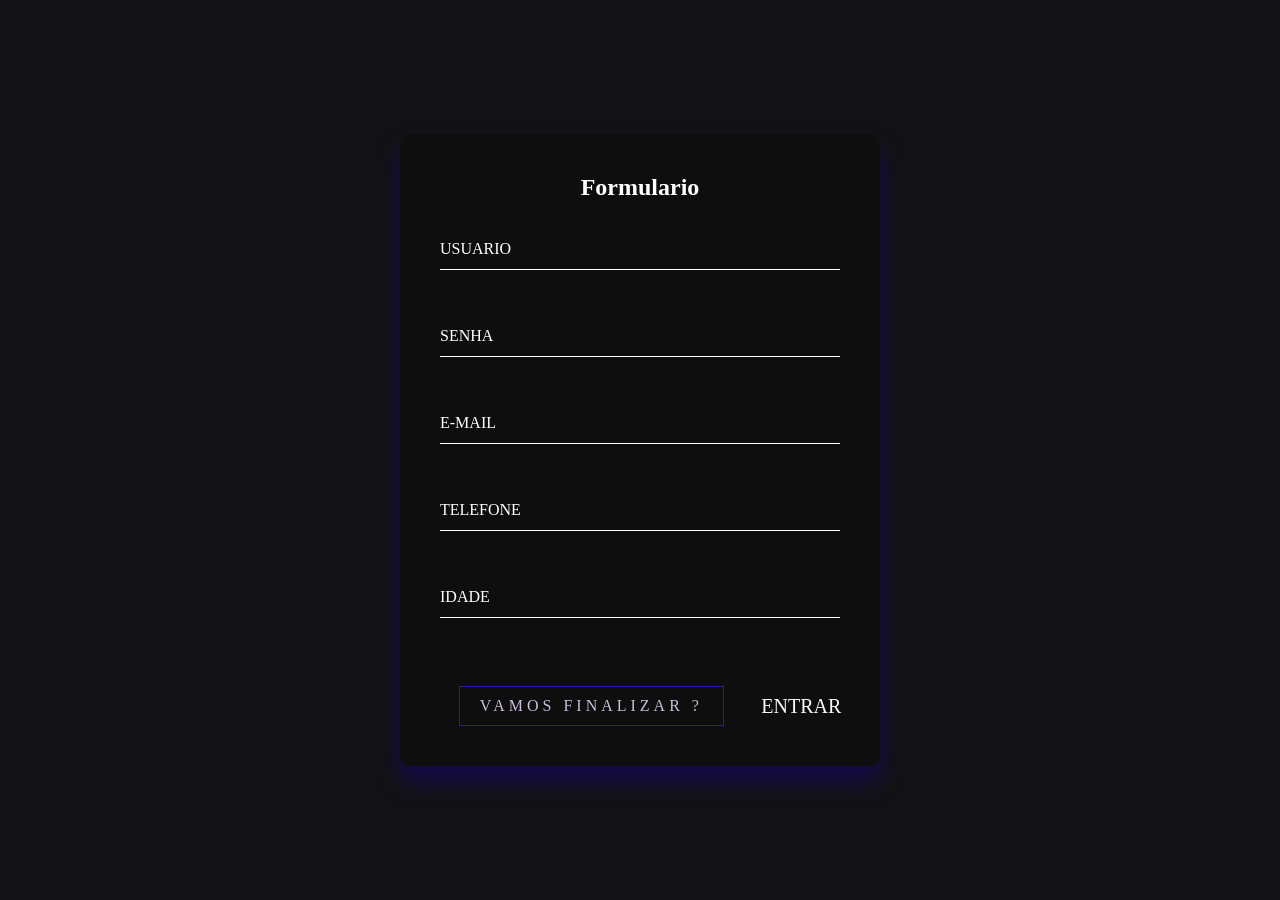
==== index.html @ 781806cf "tarefa formulario finalizada" ====
<!DOCTYPE html>
<html lang="en">
<head>
    <meta charset="UTF-8">
    <meta http-equiv="X-UA-Compatible" content="IE=edge">
    <meta name="viewport" content="width=device-width, initial-scale=1.0">
    <title>Document</title>
    <link rel="stylesheet" href="estilo.css">
</head>
<body>
<div class="Formulario-box">
    <h2>Formulario</h2>
    <form>
        <div class="user-box">
            <input type="text" name="" required="">
            <label>USUARIO</label>
        </div>
        <div class="user-box">
            <input type="password" name="" required="">
            <label>SENHA</label>
        </div>
        <div class="user-box">
            <input type="text" name="" required="">
            <label>E-MAIL</label>
        </div>
        <div class="user-box">
            <input type="text" name="" required="">
            <label>TELEFONE</label>
        </div>
        <div class="user-box">
            <input type="text" name="" required="">
            <label>IDADE</label>
            
        </div>
        <div class="button-form">

            <a id="submit" href="finalizar.html">VAMOS FINALIZAR ?</a>

            <div id="register">
                
                <a href="entrar.html">ENTRAR</a>
            </div>
        </div>
    </form>

</div>
    
</body>
</html>
---- estilo.css ----
body{
    background: #131315;
    font-family: var(--font-estilo);
}

.Formulario-box{
    position: absolute;
    top: 50%;
    left: 50%;
    width: 400px;
    padding: 40px;
    transform: translate(-50%, -50%);
    background: #0f0e0f;
    box-shadow: 0 15px 25px rgba(21, 5, 100, 0.7);
    border-radius: 10px;
}

.Formulario-box h2{
    margin: 0 0 30px;
    padding: 0;
    color: #fff;
    text-align: center;
}


.Formulario-box .user-box input{
    position: relative;
    width: 100%;
    padding: 10px 0;
    font-size: 16px;
    color: #fff;
    margin-bottom: 30px;
    border: none;
    border-bottom: 1px solid #fff;
    outline: none;
    background: transparent;
}


.Formulario-box .user-box label{
    position: relative;
    left: 0;
    top: -60px;
    padding: 10px 0;
    font-size: 16px;
    color: #fff;
    pointer-events: none;
    transition: .5s;

}

.Formulario-box .user-box input:focus~label,
.Formulario-box .user-box input:valid~label{
    top: -85px;
    left: 0;
    color: #372586;
    font-size: 12px;
    
}


#submit{
    padding: 10px 20px;
    color: #cbbddb;
    font-size: 16px;
    text-decoration: none;
    text-transform: uppercase;
    overflow: hidden;
    transition: .5s;
    letter-spacing: 4px;
    border: 1px solid #2f18a7;
    margin: auto;
}

#submit:hover {
    background: #8f7cec;
    color: #fff;
    border-radius: 5px;
    box-shadow: 0 0 5px #24108a, 0 0 25px #22146b, 0 0 50px #191046, 0 0 100px #1d1546;

}

.button-form{
    display: flex;
    flex-direction: row;
    margin-top: 20px;

}

#register {
    font-size: 14px;
    text-decoration: none;
    color: #cbbddb;
    margin: auto;
    width: 60px;
    text-align: center;
}

#register a{
    font-size: 20px;
    margin: auto;
    color: #f8f8f8;
    text-decoration: none;
}
#Cadastre-se {
    font-size: 20px;
    margin: auto;
    color: #f8f8f8;
    text-decoration: none;
}

.check-box{
    font-size: 20px;
    margin: auto;
    color: #f8f8f8;
    text-decoration: none;
}
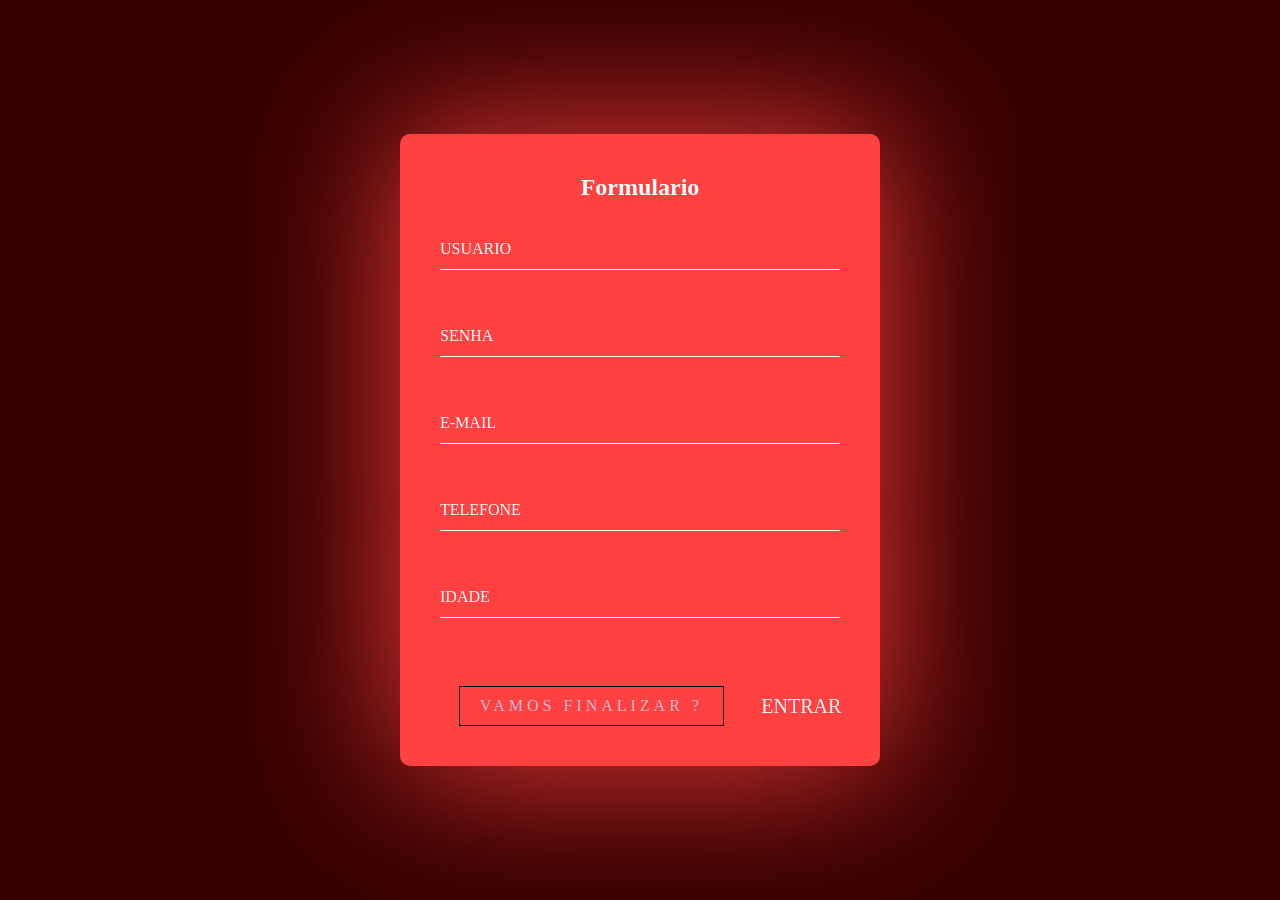
==== commit b444d65a: "tarefa finalizada" ====
--- a/index.html
+++ b/index.html
@@ -24,11 +24,11 @@
             <label>E-MAIL</label>
         </div>
         <div class="user-box">
-            <input type="text" name="" required="">
+            <input type="number" name="" required="">
             <label>TELEFONE</label>
         </div>
         <div class="user-box">
-            <input type="text" name="" required="">
+            <input type="number" name="" required="">
             <label>IDADE</label>
             
         </div>
--- a/estilo.css
+++ b/estilo.css
@@ -1,5 +1,5 @@
 body{
-    background: #131315;
+    background: #380101;
     font-family: var(--font-estilo);
 }
 
@@ -10,8 +10,8 @@
     width: 400px;
     padding: 40px;
     transform: translate(-50%, -50%);
-    background: #0f0e0f;
-    box-shadow: 0 15px 25px rgba(21, 5, 100, 0.7);
+    background: #ff4141;
+    box-shadow: 0 0px 150px #ff4141;
     border-radius: 10px;
 }
 
@@ -53,7 +53,7 @@
 .Formulario-box .user-box input:valid~label{
     top: -85px;
     left: 0;
-    color: #372586;
+    color: #080808;
     font-size: 12px;
     
 }
@@ -68,15 +68,15 @@
     overflow: hidden;
     transition: .5s;
     letter-spacing: 4px;
-    border: 1px solid #2f18a7;
+    border: 1px solid #030303;
     margin: auto;
 }
 
 #submit:hover {
-    background: #8f7cec;
+    background: #09090a;
     color: #fff;
     border-radius: 5px;
-    box-shadow: 0 0 5px #24108a, 0 0 25px #22146b, 0 0 50px #191046, 0 0 100px #1d1546;
+    box-shadow: 0 0 5px #3d0e0e, 0 0 25px #490d0d, 0 0 50px #461010, 0 0 100px #1d1546;
 
 }
 
